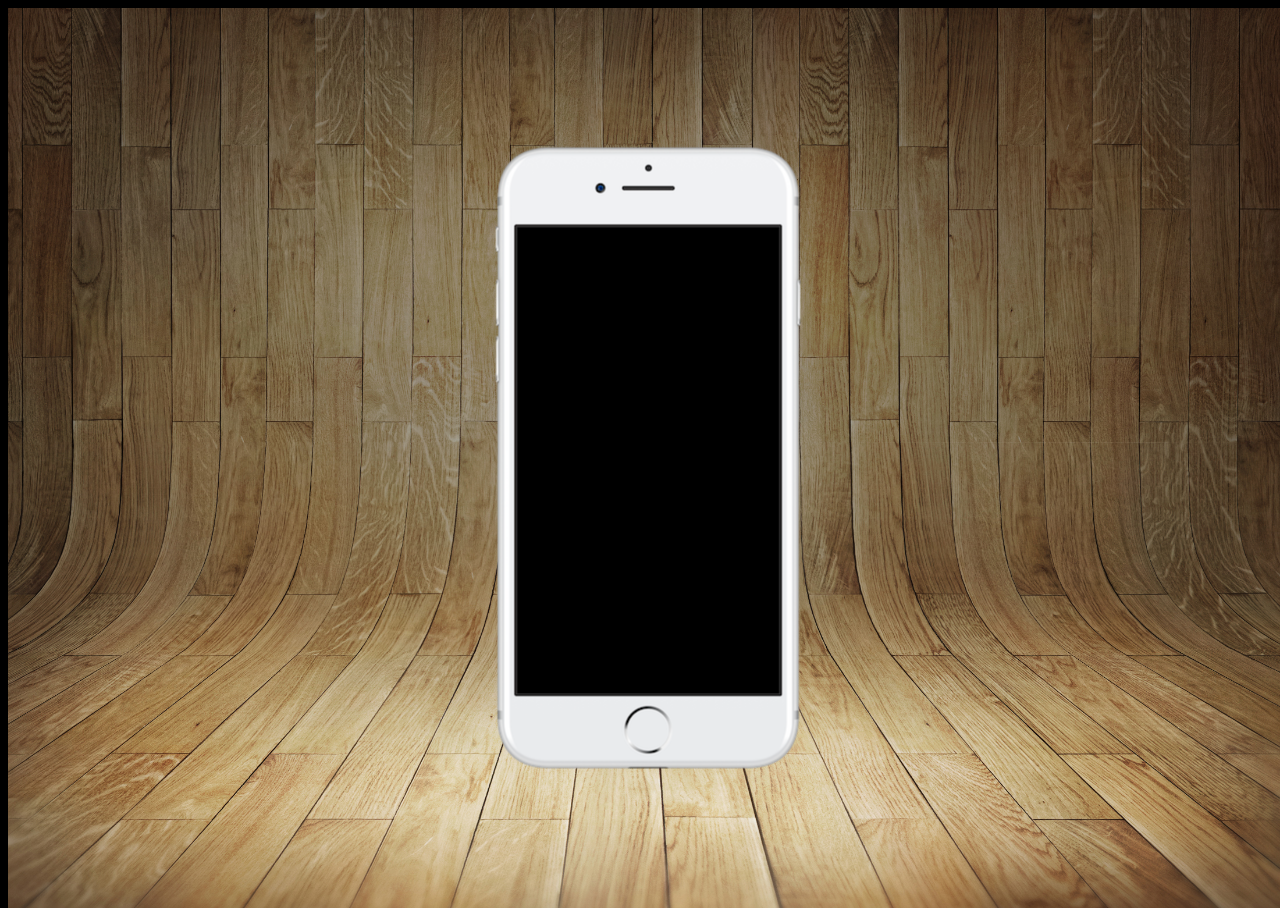
==== index.html @ d1aa15d8 "atualizei o novo projeto" ====
<!DOCTYPE html>
<html lang="en">
<head>
    <meta charset="UTF-8">
    <meta http-equiv="X-UA-Compatible" content="IE=edge">
    <meta name="viewport" content="width=device-width, initial-scale=1.0">
    <title>Document</title>
    <link rel="stylesheet" href="estios/style.css">
</head>
<body>
    <main>
        <section id="telefone">

        </section>
        <section id="redes-sociais">

        </section>
    </main>
</body>
</html>
---- estios/style.css ----
@charset "UTF-8";

html,body {
    height: 100vh;
    width: 100vw;
    background-color: black;
}
body{
    background: url("../imagens/fundo-madeira.jpg") no-repeat top center;
    background-size: cover;
    background-attachment: fixed;
}
main {
    position: relative;
    height: 100vh;
}
section#telefone {
    position: absolute;
    top: 50%;
    left: 50%;
    transform: translate(-50%, -50%);

    height: 627px;
    width: 311px;
    background-color: white;
    background: url("../imagens/frame-iphone.png") no-repeat;
}
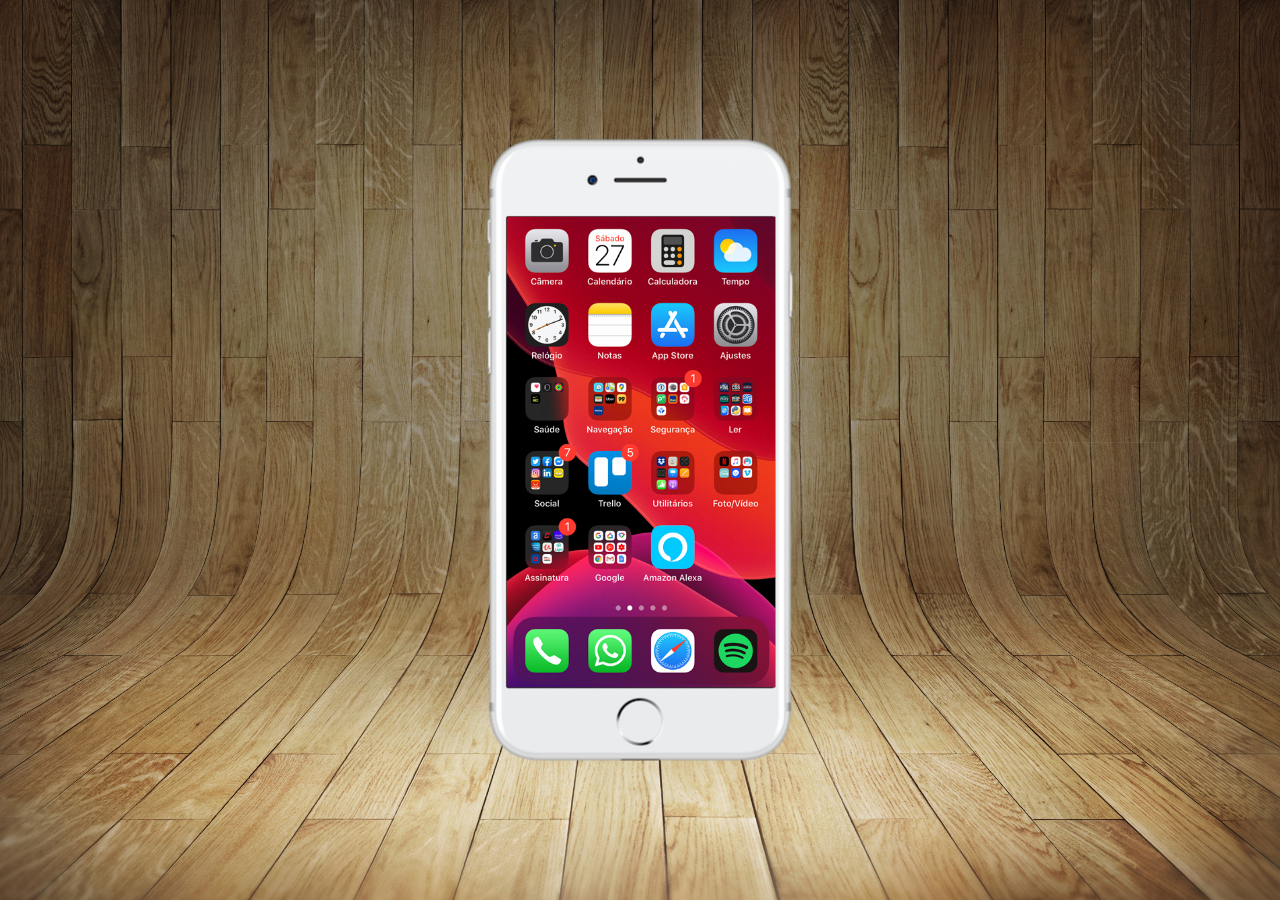
==== commit 1543fd07: "criei a tela home" ====
--- a/index.html
+++ b/index.html
@@ -10,7 +10,8 @@
 <body>
     <main>
         <section id="telefone">
-
+            <iframe src="home.html" name="tela" id="tela"
+            frameborder="0"></iframe>
         </section>
         <section id="redes-sociais">
 
--- a/estios/style.css
+++ b/estios/style.css
@@ -1,4 +1,9 @@
 @charset "UTF-8";
+
+*{
+    margin: 0px;
+    padding: 0px;
+}
 
 html,body {
     height: 100vh;
@@ -24,4 +29,11 @@
     width: 311px;
     background-color: white;
     background: url("../imagens/frame-iphone.png") no-repeat;
+}
+iframe#tela {
+    position: relative;
+    top: 80px;
+    left: 22px;
+    width: 269px;
+    height: 471px;
 }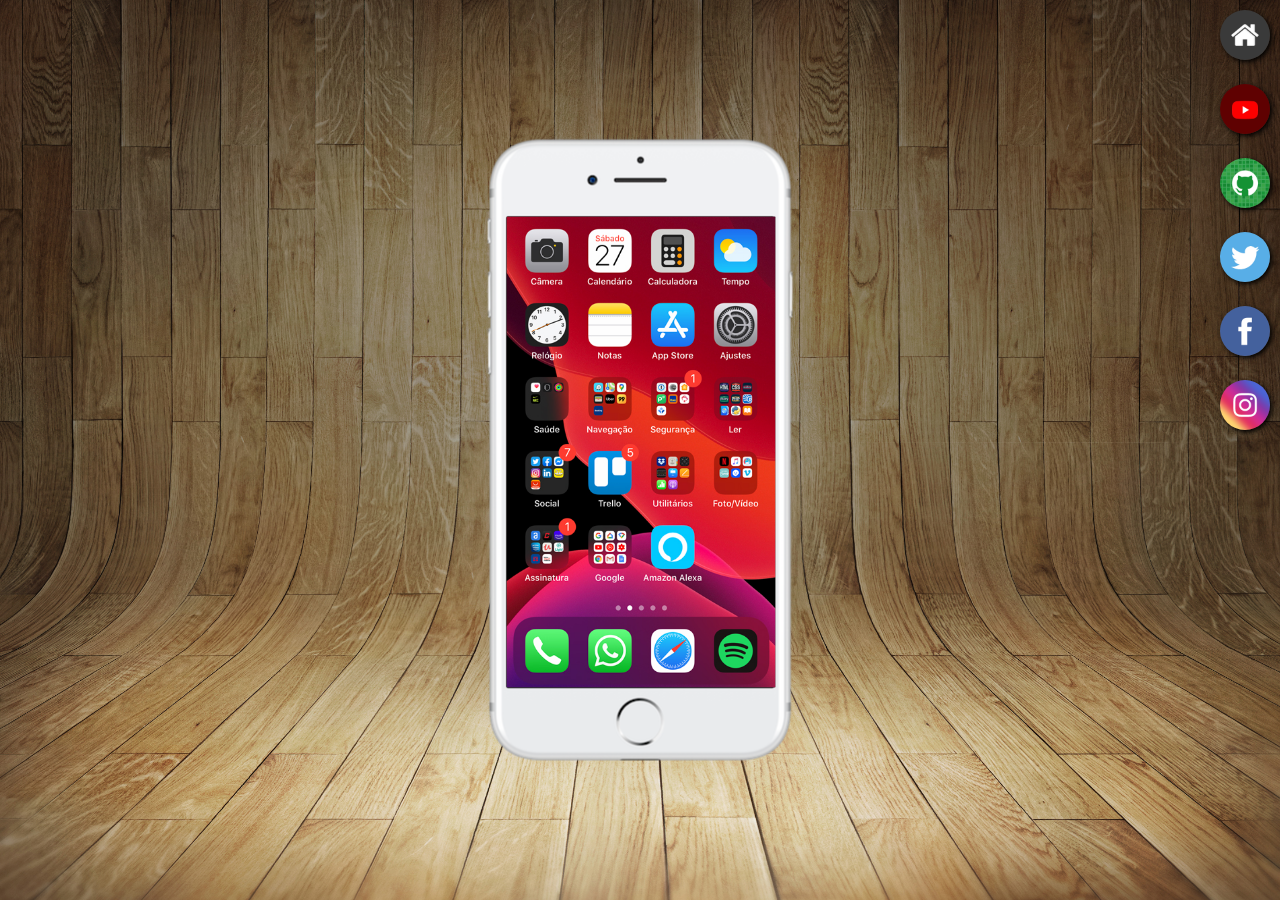
==== commit 0b50b055: "criei um novo projeto" ====
--- a/index.html
+++ b/index.html
@@ -11,10 +11,20 @@
     <main>
         <section id="telefone">
             <iframe src="home.html" name="tela" id="tela"
-            frameborder="0"></iframe>
+            frameborder="0">Seu navegador não é compativel</iframe>
         </section>
         <section id="redes-sociais">
+            <a href="home.html" target="tela"><img src="imagens/logo-home.jpg" alt=""></a><br>
 
+            <a href="#" target="tela"><img src="imagens/logo-youtube.jpg" alt=""></a><br>
+
+            <a href="#" target="tela"><img src="imagens/logo-github.jpg" alt=""></a><br>
+
+            <a href="#" target="tela"><img src="imagens/logo-twitter.jpg" alt=""></a><br>
+
+            <a href="#" target="tela"><img src="imagens/logo-facebook.jpg" alt=""></a><br>
+
+            <a href="#" target="tela"><img src="imagens/logo-instagram.jpg" alt=""></a><br>
         </section>
     </main>
 </body>
--- a/estios/style.css
+++ b/estios/style.css
@@ -36,4 +36,20 @@
     left: 22px;
     width: 269px;
     height: 471px;
-}+}
+section#redes-sociais {
+    text-align: right;
+}
+section#redes-sociais img {
+    width: 50px;
+    margin: 10px;
+    border-radius: 50%;
+    box-shadow: 2px 2px 5px black;
+    box-sizing: border-box;
+}
+section#redes-sociais img:hover {
+    border: 2px solid white;
+    transform: translate(-3px, -5px);
+    box-shadow: 5px 5px 10px black;
+    transition: transform 0.5s, border 0.5s;
+} 